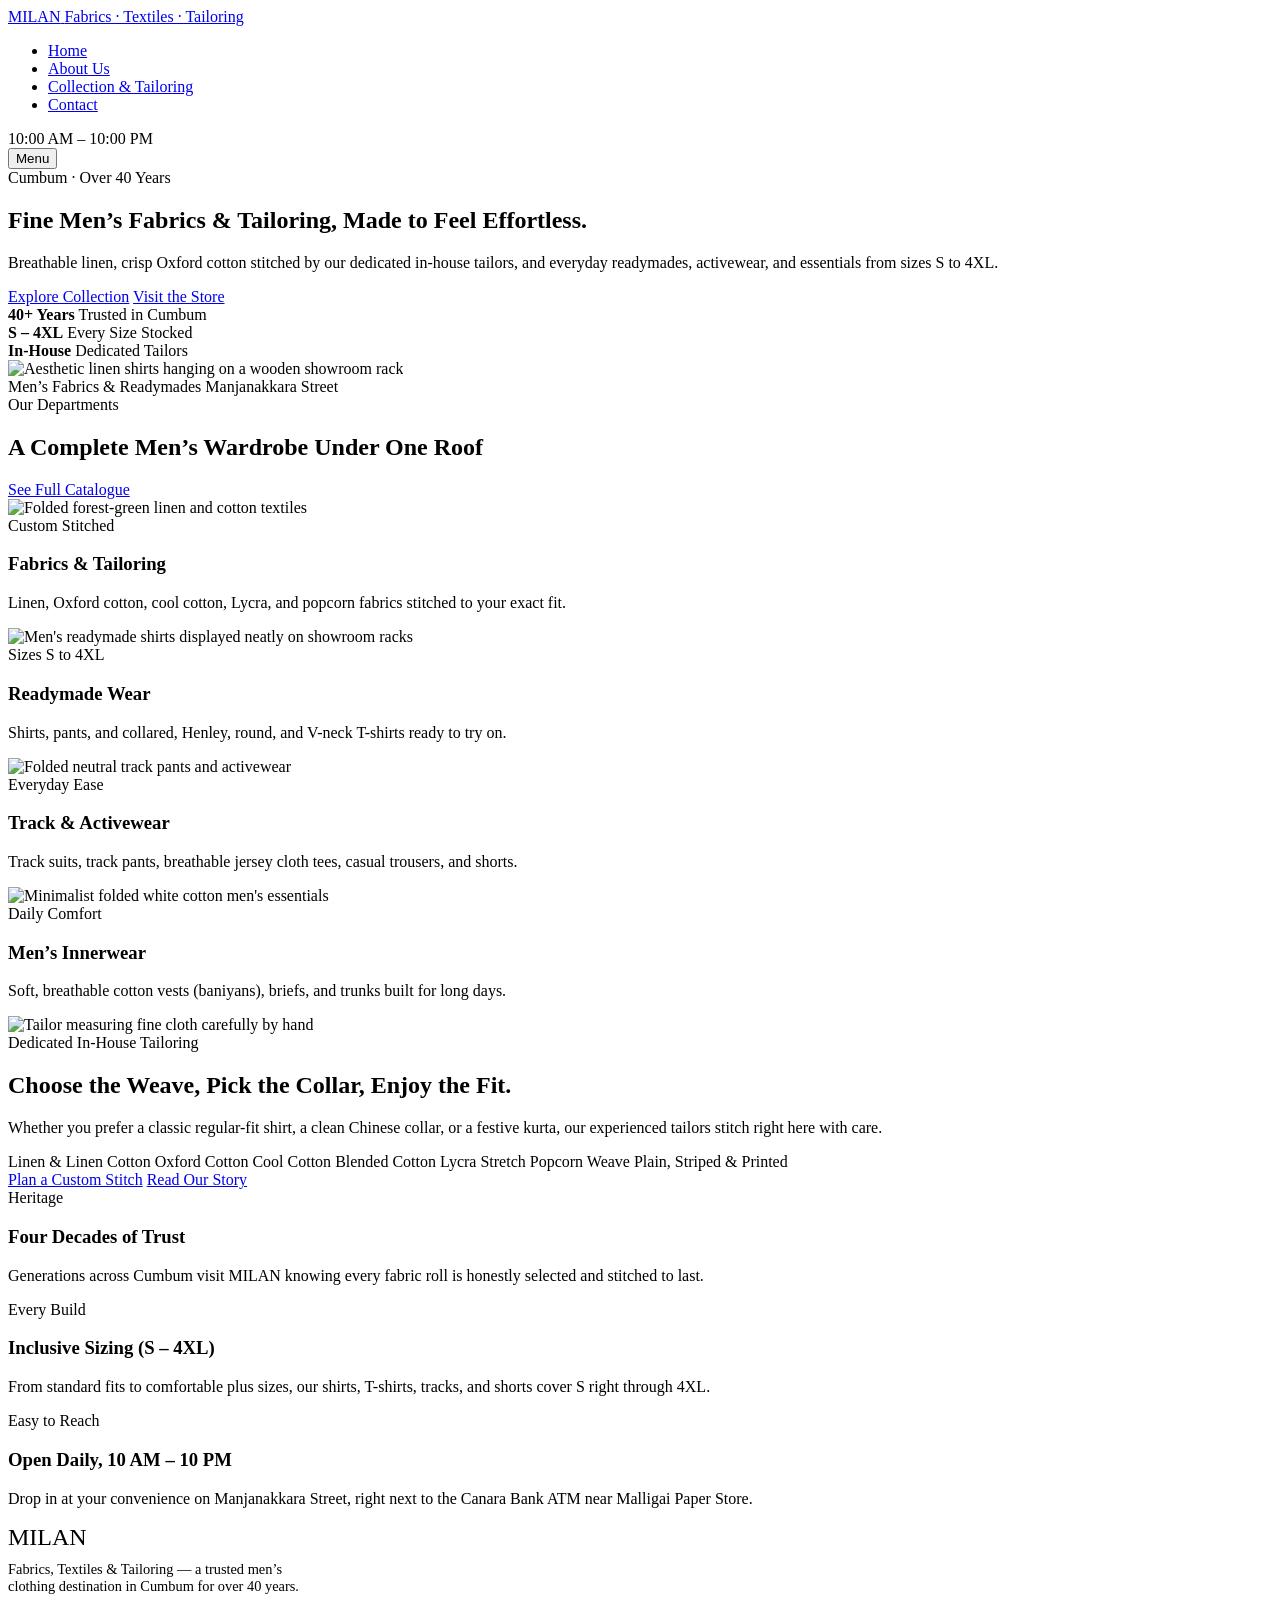
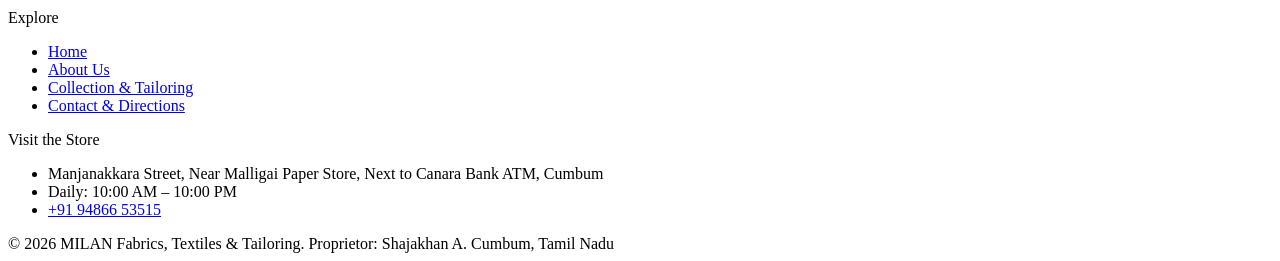
==== index.html @ 91f3ca01 "Create index.html" ====
<!DOCTYPE html>
<html lang="en">
<head>
  <meta charset="UTF-8">
  <meta name="viewport" content="width=device-width, initial-scale=1.0">
  <title>MILAN Fabrics, Textiles &amp; Tailoring | Cumbum</title>
  <meta name="description" content="Over 40 years of men's fabrics, custom tailoring, readymade wear, activewear, and innerwear in Cumbum.">
  <link rel="preconnect" href="https://fonts.googleapis.com">
  <link rel="preconnect" href="https://fonts.gstatic.com" crossorigin>
  <link href="https://fonts.googleapis.com/css2?family=DM+Sans:wght@400;500&family=Fraunces:opsz,wght@9..144,400;9..144,500&display=swap" rel="stylesheet">
  <link rel="stylesheet" href="style.css">
</head>
<body>
  <header class="topbar">
    <div class="wrap topbar-inner">
      <a href="index.html" class="wordmark">
        <span class="wordmark-main">MILAN</span>
        <span class="wordmark-sub">Fabrics · Textiles · Tailoring</span>
      </a>

      <nav>
        <ul class="nav-menu" id="navMenu">
          <li><a href="index.html" class="current">Home</a></li>
          <li><a href="about.html">About Us</a></li>
          <li><a href="services.html">Collection &amp; Tailoring</a></li>
          <li><a href="contact.html">Contact</a></li>
        </ul>
      </nav>

      <div class="hours-badge" id="hoursBadge">
        <span class="dot"></span>
        <span class="hours-text">10:00 AM – 10:00 PM</span>
      </div>

      <button class="menu-toggle" id="menuToggle" aria-expanded="false">Menu</button>
    </div>
  </header>

  <main>
    <section class="hero-area">
      <div class="wrap hero-layout">
        <div>
          <span class="kicker">Cumbum · Over 40 Years</span>
          <h1>Fine Men’s Fabrics &amp; Tailoring, Made to Feel Effortless.</h1>
          <p class="intro-text">
            Breathable linen, crisp Oxford cotton stitched by our dedicated in-house tailors, and everyday readymades, activewear, and essentials from sizes S to 4XL.
          </p>

          <div class="actions">
            <a href="services.html" class="btn btn-warm">Explore Collection</a>
            <a href="contact.html" class="btn btn-ghost">Visit the Store</a>
          </div>

          <div class="hero-notes">
            <div>
              <strong>40+ Years</strong>
              <span>Trusted in Cumbum</span>
            </div>
            <div>
              <strong>S – 4XL</strong>
              <span>Every Size Stocked</span>
            </div>
            <div>
              <strong>In-House</strong>
              <span>Dedicated Tailors</span>
            </div>
          </div>
        </div>

        <div class="hero-frame">
          <img src="https://images.pexels.com/photos/18797320/pexels-photo-18797320.jpeg?auto=compress&cs=tinysrgb&w=900" alt="Aesthetic linen shirts hanging on a wooden showroom rack" decoding="async">
          <div class="frame-label">
            <span>Men’s Fabrics &amp; Readymades</span>
            <span>Manjanakkara Street</span>
          </div>
        </div>
      </div>
    </section>

    <section class="band band-moss">
      <div class="wrap">
        <div class="band-head fade-up">
          <div>
            <span class="kicker">Our Departments</span>
            <h2>A Complete Men’s Wardrobe Under One Roof</h2>
          </div>
          <a href="services.html" class="btn btn-ghost">See Full Catalogue</a>
        </div>

        <div class="dept-gallery">
          <article class="dept-piece fade-up">
            <div class="dept-visual shape-arch">
              <img src="https://images.pexels.com/photos/11733651/pexels-photo-11733651.jpeg?auto=compress&cs=tinysrgb&w=800" alt="Folded forest-green linen and cotton textiles" loading="lazy" decoding="async">
            </div>
            <div class="dept-copy">
              <div class="dept-tag">Custom Stitched</div>
              <h3>Fabrics &amp; Tailoring</h3>
              <p>Linen, Oxford cotton, cool cotton, Lycra, and popcorn fabrics stitched to your exact fit.</p>
            </div>
          </article>

          <article class="dept-piece fade-up">
            <div class="dept-visual shape-cylinder">
              <img src="https://images.pexels.com/photos/12299947/pexels-photo-12299947.jpeg?auto=compress&cs=tinysrgb&w=800" alt="Men's readymade shirts displayed neatly on showroom racks" loading="lazy" decoding="async">
            </div>
            <div class="dept-copy">
              <div class="dept-tag">Sizes S to 4XL</div>
              <h3>Readymade Wear</h3>
              <p>Shirts, pants, and collared, Henley, round, and V-neck T-shirts ready to try on.</p>
            </div>
          </article>

          <article class="dept-piece fade-up">
            <div class="dept-visual shape-leaf">
              <img src="https://images.pexels.com/photos/31961168/pexels-photo-31961168.jpeg?auto=compress&cs=tinysrgb&w=800" alt="Folded neutral track pants and activewear" loading="lazy" decoding="async">
            </div>
            <div class="dept-copy">
              <div class="dept-tag">Everyday Ease</div>
              <h3>Track &amp; Activewear</h3>
              <p>Track suits, track pants, breathable jersey cloth tees, casual trousers, and shorts.</p>
            </div>
          </article>

          <article class="dept-piece fade-up">
            <div class="dept-visual shape-dome">
              <img src="https://images.pexels.com/photos/5746084/pexels-photo-5746084.jpeg?auto=compress&cs=tinysrgb&w=800" alt="Minimalist folded white cotton men's essentials" loading="lazy" decoding="async">
            </div>
            <div class="dept-copy">
              <div class="dept-tag">Daily Comfort</div>
              <h3>Men’s Innerwear</h3>
              <p>Soft, breathable cotton vests (baniyans), briefs, and trunks built for long days.</p>
            </div>
          </article>
        </div>
      </div>
    </section>

    <section class="band">
      <div class="wrap split fade-up">
        <div class="soft-frame shape-leaf">
          <img src="https://images.pexels.com/photos/30902518/pexels-photo-30902518.jpeg?auto=compress&cs=tinysrgb&w=900" alt="Tailor measuring fine cloth carefully by hand" loading="lazy" decoding="async">
        </div>

        <div>
          <span class="kicker">Dedicated In-House Tailoring</span>
          <h2>Choose the Weave, Pick the Collar, Enjoy the Fit.</h2>
          <p class="intro-text" style="margin-top: 16px;">
            Whether you prefer a classic regular-fit shirt, a clean Chinese collar, or a festive kurta, our experienced tailors stitch right here with care.
          </p>

          <div class="chips">
            <span class="chip">Linen &amp; Linen Cotton</span>
            <span class="chip">Oxford Cotton</span>
            <span class="chip">Cool Cotton</span>
            <span class="chip">Blended Cotton</span>
            <span class="chip">Lycra Stretch</span>
            <span class="chip">Popcorn Weave</span>
            <span class="chip">Plain, Striped &amp; Printed</span>
          </div>

          <div class="actions">
            <a href="services.html#planner" class="btn btn-warm">Plan a Custom Stitch</a>
            <a href="about.html" class="btn btn-ghost">Read Our Story</a>
          </div>
        </div>
      </div>
    </section>

    <section class="band band-moss">
      <div class="wrap notes-grid fade-up">
        <div class="note-box">
          <span class="kicker">Heritage</span>
          <h3>Four Decades of Trust</h3>
          <p>Generations across Cumbum visit MILAN knowing every fabric roll is honestly selected and stitched to last.</p>
        </div>

        <div class="note-box">
          <span class="kicker">Every Build</span>
          <h3>Inclusive Sizing (S – 4XL)</h3>
          <p>From standard fits to comfortable plus sizes, our shirts, T-shirts, tracks, and shorts cover S right through 4XL.</p>
        </div>

        <div class="note-box">
          <span class="kicker">Easy to Reach</span>
          <h3>Open Daily, 10 AM – 10 PM</h3>
          <p>Drop in at your convenience on Manjanakkara Street, right next to the Canara Bank ATM near Malligai Paper Store.</p>
        </div>
      </div>
    </section>
  </main>

  <footer class="foot">
    <div class="wrap">
      <div class="foot-grid">
        <div>
          <div class="wordmark-main" style="font-size:1.5rem;">MILAN</div>
          <p style="color:var(--muted); margin-top:10px; max-width:320px; font-size:0.9rem;">
            Fabrics, Textiles &amp; Tailoring — a trusted men’s clothing destination in Cumbum for over 40 years.
          </p>
        </div>

        <div>
          <div class="foot-heading">Explore</div>
          <ul class="foot-list">
            <li><a href="index.html">Home</a></li>
            <li><a href="about.html">About Us</a></li>
            <li><a href="services.html">Collection &amp; Tailoring</a></li>
            <li><a href="contact.html">Contact &amp; Directions</a></li>
          </ul>
        </div>

        <div>
          <div class="foot-heading">Visit the Store</div>
          <ul class="foot-list">
            <li>Manjanakkara Street, Near Malligai Paper Store, Next to Canara Bank ATM, Cumbum</li>
            <li>Daily: 10:00 AM – 10:00 PM</li>
            <li><a href="tel:+919486653515">+91 94866 53515</a></li>
          </ul>
        </div>
      </div>

      <div class="foot-bottom">
        <span>&copy; 2026 MILAN Fabrics, Textiles &amp; Tailoring. Proprietor: Shajakhan A.</span>
        <span>Cumbum, Tamil Nadu</span>
      </div>
    </div>
  </footer>

  <script src="script.js"></script>
</body>
</html>
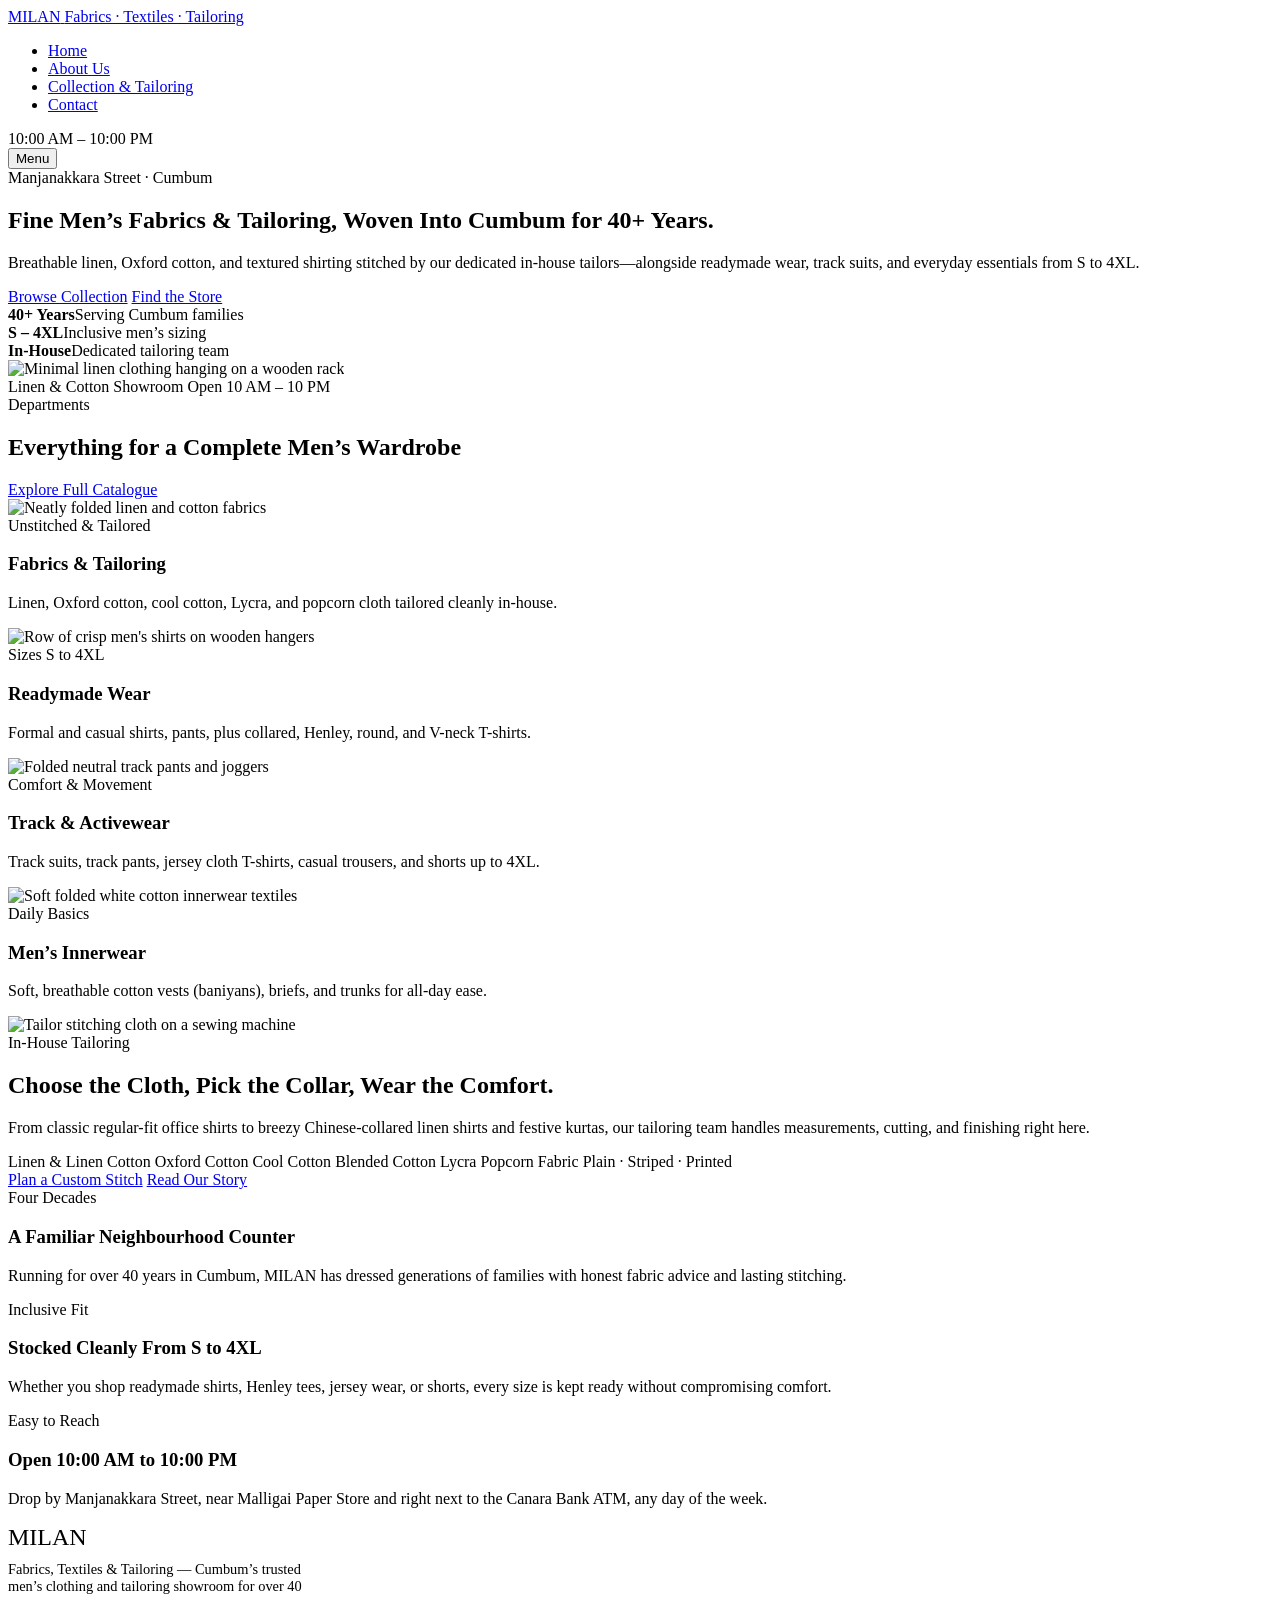
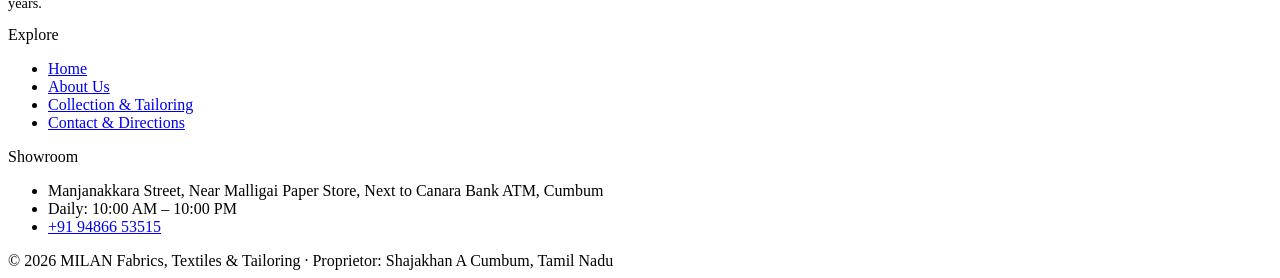
==== commit af7e6831: "Update index.html" ====
--- a/index.html
+++ b/index.html
@@ -4,7 +4,7 @@
   <meta charset="UTF-8">
   <meta name="viewport" content="width=device-width, initial-scale=1.0">
   <title>MILAN Fabrics, Textiles &amp; Tailoring | Cumbum</title>
-  <meta name="description" content="Over 40 years of men's fabrics, custom tailoring, readymade wear, activewear, and innerwear in Cumbum.">
+  <meta name="description" content="Over 40 years of men's fabrics, in-house tailoring, readymade wear, track wear, and cotton innerwear in Cumbum.">
   <link rel="preconnect" href="https://fonts.googleapis.com">
   <link rel="preconnect" href="https://fonts.gstatic.com" crossorigin>
   <link href="https://fonts.googleapis.com/css2?family=DM+Sans:wght@400;500&family=Fraunces:opsz,wght@9..144,400;9..144,500&display=swap" rel="stylesheet">
@@ -40,38 +40,29 @@
     <section class="hero-area">
       <div class="wrap hero-layout">
         <div>
-          <span class="kicker">Cumbum · Over 40 Years</span>
-          <h1>Fine Men’s Fabrics &amp; Tailoring, Made to Feel Effortless.</h1>
+          <span class="kicker">Manjanakkara Street · Cumbum</span>
+          <h1>Fine Men’s Fabrics &amp; Tailoring, Woven Into Cumbum for 40+ Years.</h1>
           <p class="intro-text">
-            Breathable linen, crisp Oxford cotton stitched by our dedicated in-house tailors, and everyday readymades, activewear, and essentials from sizes S to 4XL.
+            Breathable linen, Oxford cotton, and textured shirting stitched by our dedicated in-house tailors—alongside readymade wear, track suits, and everyday essentials from S to 4XL.
           </p>
 
           <div class="actions">
-            <a href="services.html" class="btn btn-warm">Explore Collection</a>
-            <a href="contact.html" class="btn btn-ghost">Visit the Store</a>
+            <a href="services.html" class="btn btn-warm">Browse Collection</a>
+            <a href="contact.html" class="btn btn-ghost">Find the Store</a>
           </div>
 
           <div class="hero-notes">
-            <div>
-              <strong>40+ Years</strong>
-              <span>Trusted in Cumbum</span>
-            </div>
-            <div>
-              <strong>S – 4XL</strong>
-              <span>Every Size Stocked</span>
-            </div>
-            <div>
-              <strong>In-House</strong>
-              <span>Dedicated Tailors</span>
-            </div>
+            <div><strong>40+ Years</strong>Serving Cumbum families</div>
+            <div><strong>S – 4XL</strong>Inclusive men’s sizing</div>
+            <div><strong>In-House</strong>Dedicated tailoring team</div>
           </div>
         </div>
 
         <div class="hero-frame">
-          <img src="https://images.pexels.com/photos/18797320/pexels-photo-18797320.jpeg?auto=compress&cs=tinysrgb&w=900" alt="Aesthetic linen shirts hanging on a wooden showroom rack" decoding="async">
+          <img src="https://images.pexels.com/photos/18797320/pexels-photo-18797320.jpeg?auto=compress&cs=tinysrgb&w=900" alt="Minimal linen clothing hanging on a wooden rack" decoding="async">
           <div class="frame-label">
-            <span>Men’s Fabrics &amp; Readymades</span>
-            <span>Manjanakkara Street</span>
+            <span>Linen &amp; Cotton Showroom</span>
+            <span>Open 10 AM – 10 PM</span>
           </div>
         </div>
       </div>
@@ -81,54 +72,54 @@
       <div class="wrap">
         <div class="band-head fade-up">
           <div>
-            <span class="kicker">Our Departments</span>
-            <h2>A Complete Men’s Wardrobe Under One Roof</h2>
-          </div>
-          <a href="services.html" class="btn btn-ghost">See Full Catalogue</a>
+            <span class="kicker">Departments</span>
+            <h2>Everything for a Complete Men’s Wardrobe</h2>
+          </div>
+          <a href="services.html" class="btn btn-ghost">Explore Full Catalogue</a>
         </div>
 
         <div class="dept-gallery">
-          <article class="dept-piece fade-up">
-            <div class="dept-visual shape-arch">
-              <img src="https://images.pexels.com/photos/11733651/pexels-photo-11733651.jpeg?auto=compress&cs=tinysrgb&w=800" alt="Folded forest-green linen and cotton textiles" loading="lazy" decoding="async">
-            </div>
-            <div class="dept-copy">
-              <div class="dept-tag">Custom Stitched</div>
+          <article class="dept-item fade-up">
+            <div class="dept-frame shape-arch">
+              <img src="https://images.pexels.com/photos/6461393/pexels-photo-6461393.jpeg?auto=compress&cs=tinysrgb&w=800" alt="Neatly folded linen and cotton fabrics" loading="lazy" decoding="async">
+            </div>
+            <div class="dept-meta">
+              <div class="dept-tag">Unstitched &amp; Tailored</div>
               <h3>Fabrics &amp; Tailoring</h3>
-              <p>Linen, Oxford cotton, cool cotton, Lycra, and popcorn fabrics stitched to your exact fit.</p>
-            </div>
-          </article>
-
-          <article class="dept-piece fade-up">
-            <div class="dept-visual shape-cylinder">
-              <img src="https://images.pexels.com/photos/12299947/pexels-photo-12299947.jpeg?auto=compress&cs=tinysrgb&w=800" alt="Men's readymade shirts displayed neatly on showroom racks" loading="lazy" decoding="async">
-            </div>
-            <div class="dept-copy">
+              <p>Linen, Oxford cotton, cool cotton, Lycra, and popcorn cloth tailored cleanly in-house.</p>
+            </div>
+          </article>
+
+          <article class="dept-item fade-up">
+            <div class="dept-frame shape-cylinder">
+              <img src="https://images.pexels.com/photos/17281873/pexels-photo-17281873.jpeg?auto=compress&cs=tinysrgb&w=800" alt="Row of crisp men's shirts on wooden hangers" loading="lazy" decoding="async">
+            </div>
+            <div class="dept-meta">
               <div class="dept-tag">Sizes S to 4XL</div>
               <h3>Readymade Wear</h3>
-              <p>Shirts, pants, and collared, Henley, round, and V-neck T-shirts ready to try on.</p>
-            </div>
-          </article>
-
-          <article class="dept-piece fade-up">
-            <div class="dept-visual shape-leaf">
-              <img src="https://images.pexels.com/photos/31961168/pexels-photo-31961168.jpeg?auto=compress&cs=tinysrgb&w=800" alt="Folded neutral track pants and activewear" loading="lazy" decoding="async">
-            </div>
-            <div class="dept-copy">
-              <div class="dept-tag">Everyday Ease</div>
+              <p>Formal and casual shirts, pants, plus collared, Henley, round, and V-neck T-shirts.</p>
+            </div>
+          </article>
+
+          <article class="dept-item fade-up">
+            <div class="dept-frame shape-leaf">
+              <img src="https://images.pexels.com/photos/31961168/pexels-photo-31961168.jpeg?auto=compress&cs=tinysrgb&w=800" alt="Folded neutral track pants and joggers" loading="lazy" decoding="async">
+            </div>
+            <div class="dept-meta">
+              <div class="dept-tag">Comfort &amp; Movement</div>
               <h3>Track &amp; Activewear</h3>
-              <p>Track suits, track pants, breathable jersey cloth tees, casual trousers, and shorts.</p>
-            </div>
-          </article>
-
-          <article class="dept-piece fade-up">
-            <div class="dept-visual shape-dome">
-              <img src="https://images.pexels.com/photos/5746084/pexels-photo-5746084.jpeg?auto=compress&cs=tinysrgb&w=800" alt="Minimalist folded white cotton men's essentials" loading="lazy" decoding="async">
-            </div>
-            <div class="dept-copy">
-              <div class="dept-tag">Daily Comfort</div>
+              <p>Track suits, track pants, jersey cloth T-shirts, casual trousers, and shorts up to 4XL.</p>
+            </div>
+          </article>
+
+          <article class="dept-item fade-up">
+            <div class="dept-frame shape-dome">
+              <img src="https://images.pexels.com/photos/6850546/pexels-photo-6850546.jpeg?auto=compress&cs=tinysrgb&w=800" alt="Soft folded white cotton innerwear textiles" loading="lazy" decoding="async">
+            </div>
+            <div class="dept-meta">
+              <div class="dept-tag">Daily Basics</div>
               <h3>Men’s Innerwear</h3>
-              <p>Soft, breathable cotton vests (baniyans), briefs, and trunks built for long days.</p>
+              <p>Soft, breathable cotton vests (baniyans), briefs, and trunks for all-day ease.</p>
             </div>
           </article>
         </div>
@@ -136,26 +127,26 @@
     </section>
 
     <section class="band">
-      <div class="wrap split fade-up">
-        <div class="soft-frame shape-leaf">
-          <img src="https://images.pexels.com/photos/30902518/pexels-photo-30902518.jpeg?auto=compress&cs=tinysrgb&w=900" alt="Tailor measuring fine cloth carefully by hand" loading="lazy" decoding="async">
-        </div>
-
-        <div>
-          <span class="kicker">Dedicated In-House Tailoring</span>
-          <h2>Choose the Weave, Pick the Collar, Enjoy the Fit.</h2>
-          <p class="intro-text" style="margin-top: 16px;">
-            Whether you prefer a classic regular-fit shirt, a clean Chinese collar, or a festive kurta, our experienced tailors stitch right here with care.
+      <div class="wrap split-grid fade-up">
+        <div class="soft-photo">
+          <img src="https://images.pexels.com/photos/5830696/pexels-photo-5830696.jpeg?auto=compress&cs=tinysrgb&w=900" alt="Tailor stitching cloth on a sewing machine" loading="lazy" decoding="async">
+        </div>
+
+        <div>
+          <span class="kicker">In-House Tailoring</span>
+          <h2>Choose the Cloth, Pick the Collar, Wear the Comfort.</h2>
+          <p class="intro-text" style="margin-top:14px;">
+            From classic regular-fit office shirts to breezy Chinese-collared linen shirts and festive kurtas, our tailoring team handles measurements, cutting, and finishing right here.
           </p>
 
-          <div class="chips">
+          <div class="chip-row">
             <span class="chip">Linen &amp; Linen Cotton</span>
             <span class="chip">Oxford Cotton</span>
             <span class="chip">Cool Cotton</span>
             <span class="chip">Blended Cotton</span>
-            <span class="chip">Lycra Stretch</span>
-            <span class="chip">Popcorn Weave</span>
-            <span class="chip">Plain, Striped &amp; Printed</span>
+            <span class="chip">Lycra</span>
+            <span class="chip">Popcorn Fabric</span>
+            <span class="chip">Plain · Striped · Printed</span>
           </div>
 
           <div class="actions">
@@ -167,41 +158,41 @@
     </section>
 
     <section class="band band-moss">
-      <div class="wrap notes-grid fade-up">
-        <div class="note-box">
-          <span class="kicker">Heritage</span>
-          <h3>Four Decades of Trust</h3>
-          <p>Generations across Cumbum visit MILAN knowing every fabric roll is honestly selected and stitched to last.</p>
-        </div>
-
-        <div class="note-box">
-          <span class="kicker">Every Build</span>
-          <h3>Inclusive Sizing (S – 4XL)</h3>
-          <p>From standard fits to comfortable plus sizes, our shirts, T-shirts, tracks, and shorts cover S right through 4XL.</p>
-        </div>
-
-        <div class="note-box">
+      <div class="wrap note-grid fade-up">
+        <div class="note-block">
+          <span class="kicker">Four Decades</span>
+          <h3>A Familiar Neighbourhood Counter</h3>
+          <p>Running for over 40 years in Cumbum, MILAN has dressed generations of families with honest fabric advice and lasting stitching.</p>
+        </div>
+
+        <div class="note-block">
+          <span class="kicker">Inclusive Fit</span>
+          <h3>Stocked Cleanly From S to 4XL</h3>
+          <p>Whether you shop readymade shirts, Henley tees, jersey wear, or shorts, every size is kept ready without compromising comfort.</p>
+        </div>
+
+        <div class="note-block">
           <span class="kicker">Easy to Reach</span>
-          <h3>Open Daily, 10 AM – 10 PM</h3>
-          <p>Drop in at your convenience on Manjanakkara Street, right next to the Canara Bank ATM near Malligai Paper Store.</p>
+          <h3>Open 10:00 AM to 10:00 PM</h3>
+          <p>Drop by Manjanakkara Street, near Malligai Paper Store and right next to the Canara Bank ATM, any day of the week.</p>
         </div>
       </div>
     </section>
   </main>
 
-  <footer class="foot">
+  <footer class="bottom-bar">
     <div class="wrap">
-      <div class="foot-grid">
+      <div class="footer-cols">
         <div>
           <div class="wordmark-main" style="font-size:1.5rem;">MILAN</div>
           <p style="color:var(--muted); margin-top:10px; max-width:320px; font-size:0.9rem;">
-            Fabrics, Textiles &amp; Tailoring — a trusted men’s clothing destination in Cumbum for over 40 years.
+            Fabrics, Textiles &amp; Tailoring — Cumbum’s trusted men’s clothing and tailoring showroom for over 40 years.
           </p>
         </div>
 
         <div>
-          <div class="foot-heading">Explore</div>
-          <ul class="foot-list">
+          <div class="footer-head">Explore</div>
+          <ul class="footer-list">
             <li><a href="index.html">Home</a></li>
             <li><a href="about.html">About Us</a></li>
             <li><a href="services.html">Collection &amp; Tailoring</a></li>
@@ -210,8 +201,8 @@
         </div>
 
         <div>
-          <div class="foot-heading">Visit the Store</div>
-          <ul class="foot-list">
+          <div class="footer-head">Showroom</div>
+          <ul class="footer-list">
             <li>Manjanakkara Street, Near Malligai Paper Store, Next to Canara Bank ATM, Cumbum</li>
             <li>Daily: 10:00 AM – 10:00 PM</li>
             <li><a href="tel:+919486653515">+91 94866 53515</a></li>
@@ -219,8 +210,8 @@
         </div>
       </div>
 
-      <div class="foot-bottom">
-        <span>&copy; 2026 MILAN Fabrics, Textiles &amp; Tailoring. Proprietor: Shajakhan A.</span>
+      <div class="footer-note">
+        <span>&copy; 2026 MILAN Fabrics, Textiles &amp; Tailoring · Proprietor: Shajakhan A</span>
         <span>Cumbum, Tamil Nadu</span>
       </div>
     </div>
